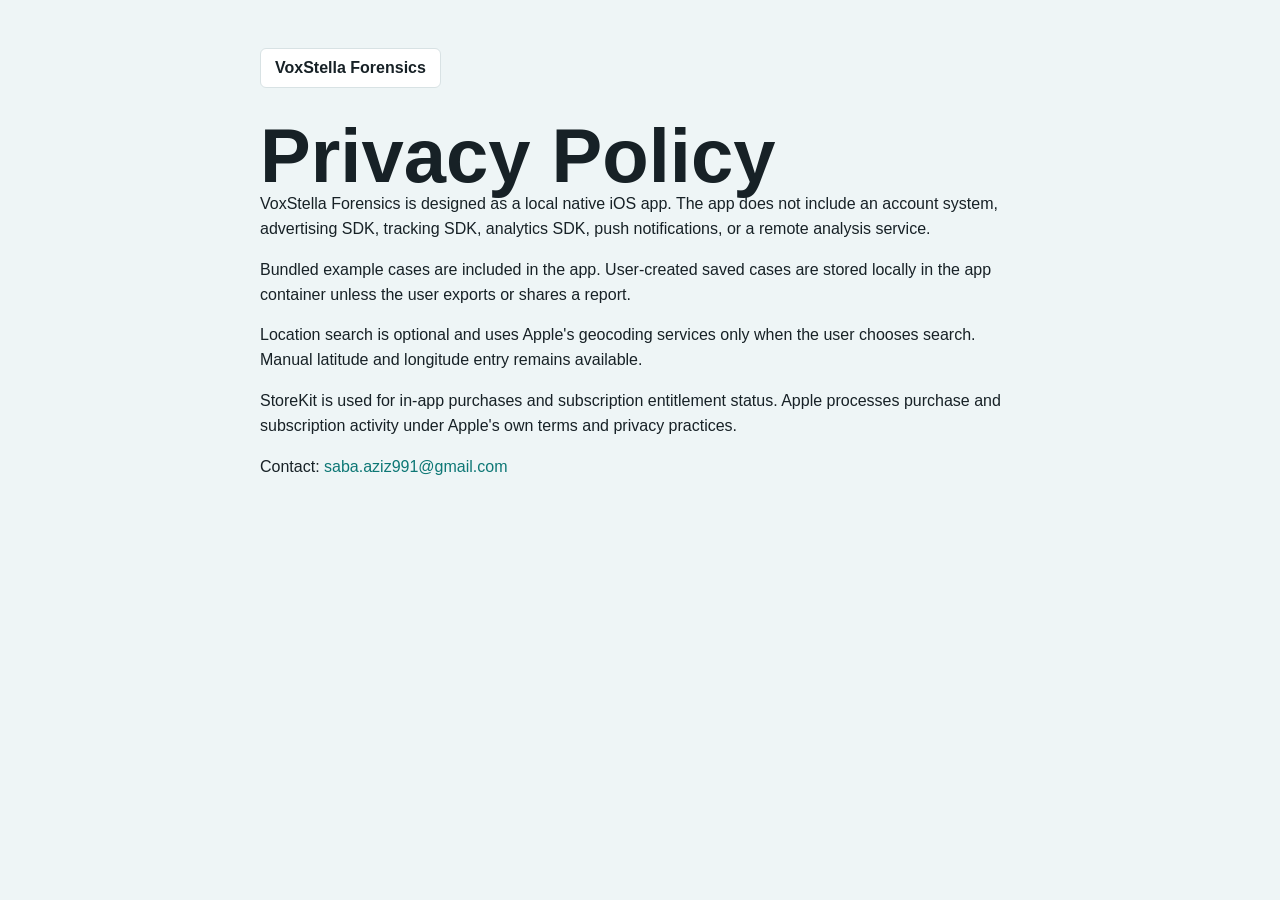
==== privacy.html @ 858be12b "Add App Review safe VoxStella Forensics site" ====
<!doctype html>
<html lang="en">
<head>
  <meta charset="utf-8">
  <meta name="viewport" content="width=device-width, initial-scale=1">
  <title>Privacy Policy | VoxStella Forensics</title>
  <meta name="description" content="Privacy policy for VoxStella Forensics.">
  <link rel="stylesheet" href="./styles.css">
</head>
<body>
  <main class="page narrow">
    <a class="back" href="./index.html">VoxStella Forensics</a>
    <h1>Privacy Policy</h1>
    <p>VoxStella Forensics is designed as a local native iOS app. The app does not include an account system, advertising SDK, tracking SDK, analytics SDK, push notifications, or a remote analysis service.</p>
    <p>Bundled example cases are included in the app. User-created saved cases are stored locally in the app container unless the user exports or shares a report.</p>
    <p>Location search is optional and uses Apple's geocoding services only when the user chooses search. Manual latitude and longitude entry remains available.</p>
    <p>StoreKit is used for in-app purchases and subscription entitlement status. Apple processes purchase and subscription activity under Apple's own terms and privacy practices.</p>
    <p>Contact: <a href="mailto:saba.aziz991@gmail.com">saba.aziz991@gmail.com</a></p>
  </main>
</body>
</html>
---- styles.css ----
:root {
  color-scheme: light;
  --ink: #172126;
  --muted: #536168;
  --line: #d8e2e4;
  --panel: #ffffff;
  --wash: #eef5f6;
  --accent: #0d7775;
}

* {
  box-sizing: border-box;
}

body {
  margin: 0;
  color: var(--ink);
  background: var(--wash);
  font: 16px/1.55 -apple-system, BlinkMacSystemFont, "Segoe UI", sans-serif;
}

a {
  color: var(--accent);
  text-decoration: none;
}

a:hover {
  text-decoration: underline;
}

.page {
  width: min(1040px, calc(100% - 40px));
  margin: 0 auto;
  padding: 48px 0;
}

.page.narrow {
  width: min(760px, calc(100% - 40px));
}

.hero {
  padding: 52px 0 40px;
  border-bottom: 1px solid var(--line);
}

.eyebrow {
  margin: 0 0 12px;
  color: var(--accent);
  font-size: 13px;
  font-weight: 700;
  letter-spacing: 0.08em;
  text-transform: uppercase;
}

h1 {
  margin: 0;
  font-size: clamp(40px, 8vw, 76px);
  line-height: 0.95;
  letter-spacing: 0;
}

h2 {
  margin: 0 0 8px;
  font-size: 19px;
  line-height: 1.2;
  letter-spacing: 0;
}

p {
  margin: 0 0 16px;
}

.lede {
  max-width: 760px;
  margin-top: 22px;
  color: var(--muted);
  font-size: 22px;
  line-height: 1.35;
}

.actions {
  display: flex;
  flex-wrap: wrap;
  gap: 10px;
  margin-top: 28px;
}

.actions a,
.back {
  display: inline-flex;
  align-items: center;
  min-height: 40px;
  padding: 0 14px;
  border: 1px solid var(--line);
  border-radius: 6px;
  background: var(--panel);
  color: var(--ink);
  font-weight: 650;
}

.grid {
  display: grid;
  grid-template-columns: repeat(4, minmax(0, 1fr));
  gap: 12px;
  margin-top: 32px;
}

article,
.notice {
  border: 1px solid var(--line);
  border-radius: 8px;
  background: var(--panel);
  padding: 18px;
}

article p,
.notice p {
  margin: 0;
  color: var(--muted);
}

.notice {
  margin-top: 12px;
}

.back {
  margin-bottom: 32px;
}

@media (max-width: 760px) {
  .page {
    width: min(100% - 28px, 1040px);
    padding: 28px 0;
  }

  .hero {
    padding-top: 28px;
  }

  .grid {
    grid-template-columns: 1fr;
  }

  .lede {
    font-size: 19px;
  }
}
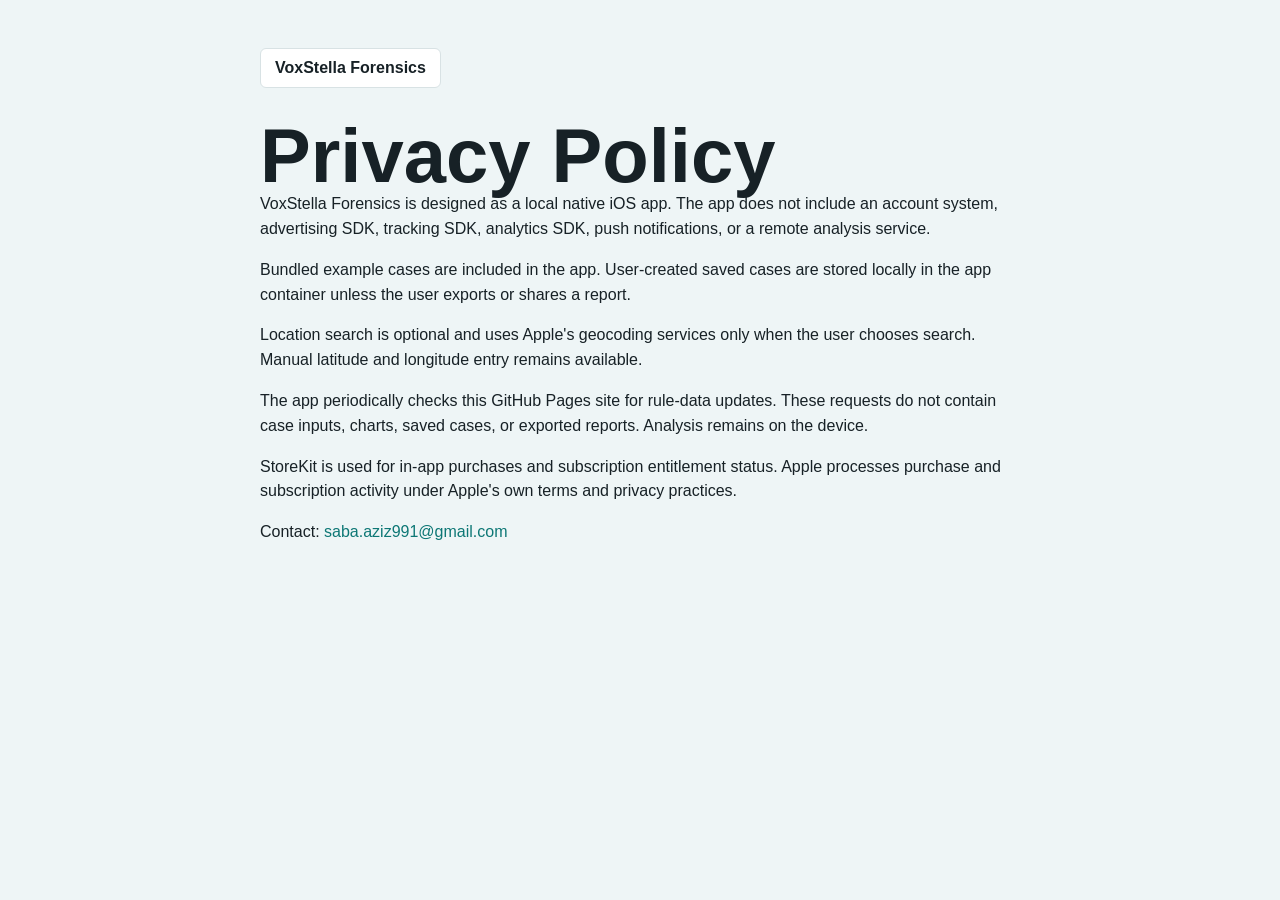
==== commit 851f4d9d: "Add remotely managed VoxStella rule corpus" ====
--- a/privacy.html
+++ b/privacy.html
@@ -14,6 +14,7 @@
     <p>VoxStella Forensics is designed as a local native iOS app. The app does not include an account system, advertising SDK, tracking SDK, analytics SDK, push notifications, or a remote analysis service.</p>
     <p>Bundled example cases are included in the app. User-created saved cases are stored locally in the app container unless the user exports or shares a report.</p>
     <p>Location search is optional and uses Apple's geocoding services only when the user chooses search. Manual latitude and longitude entry remains available.</p>
+    <p>The app periodically checks this GitHub Pages site for rule-data updates. These requests do not contain case inputs, charts, saved cases, or exported reports. Analysis remains on the device.</p>
     <p>StoreKit is used for in-app purchases and subscription entitlement status. Apple processes purchase and subscription activity under Apple's own terms and privacy practices.</p>
     <p>Contact: <a href="mailto:saba.aziz991@gmail.com">saba.aziz991@gmail.com</a></p>
   </main>
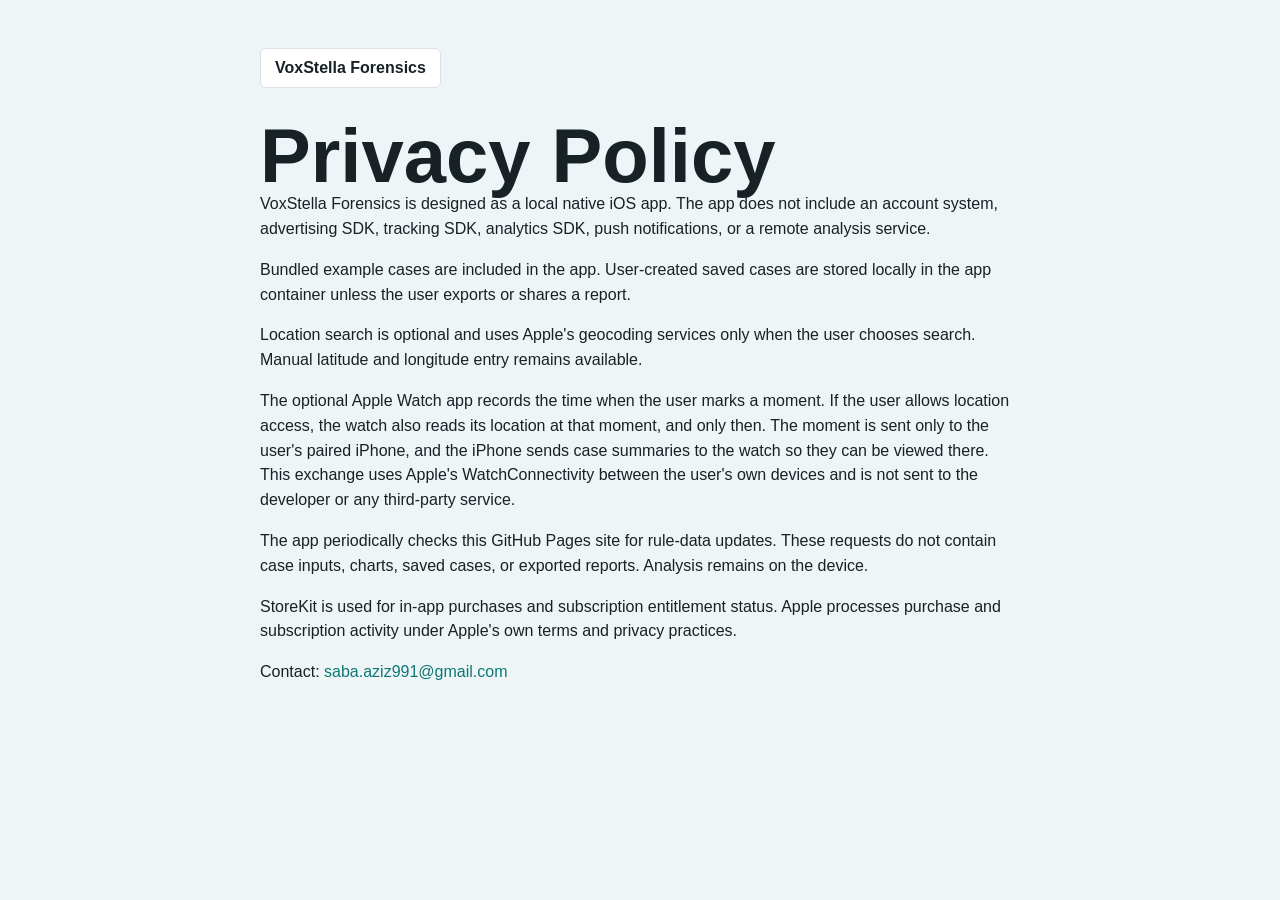
==== commit 290ef075: "Describe the Apple Watch app in the privacy policy The watch reads its location only when the user m" ====
--- a/privacy.html
+++ b/privacy.html
@@ -14,6 +14,7 @@
     <p>VoxStella Forensics is designed as a local native iOS app. The app does not include an account system, advertising SDK, tracking SDK, analytics SDK, push notifications, or a remote analysis service.</p>
     <p>Bundled example cases are included in the app. User-created saved cases are stored locally in the app container unless the user exports or shares a report.</p>
     <p>Location search is optional and uses Apple's geocoding services only when the user chooses search. Manual latitude and longitude entry remains available.</p>
+    <p>The optional Apple Watch app records the time when the user marks a moment. If the user allows location access, the watch also reads its location at that moment, and only then. The moment is sent only to the user's paired iPhone, and the iPhone sends case summaries to the watch so they can be viewed there. This exchange uses Apple's WatchConnectivity between the user's own devices and is not sent to the developer or any third-party service.</p>
     <p>The app periodically checks this GitHub Pages site for rule-data updates. These requests do not contain case inputs, charts, saved cases, or exported reports. Analysis remains on the device.</p>
     <p>StoreKit is used for in-app purchases and subscription entitlement status. Apple processes purchase and subscription activity under Apple's own terms and privacy practices.</p>
     <p>Contact: <a href="mailto:saba.aziz991@gmail.com">saba.aziz991@gmail.com</a></p>
